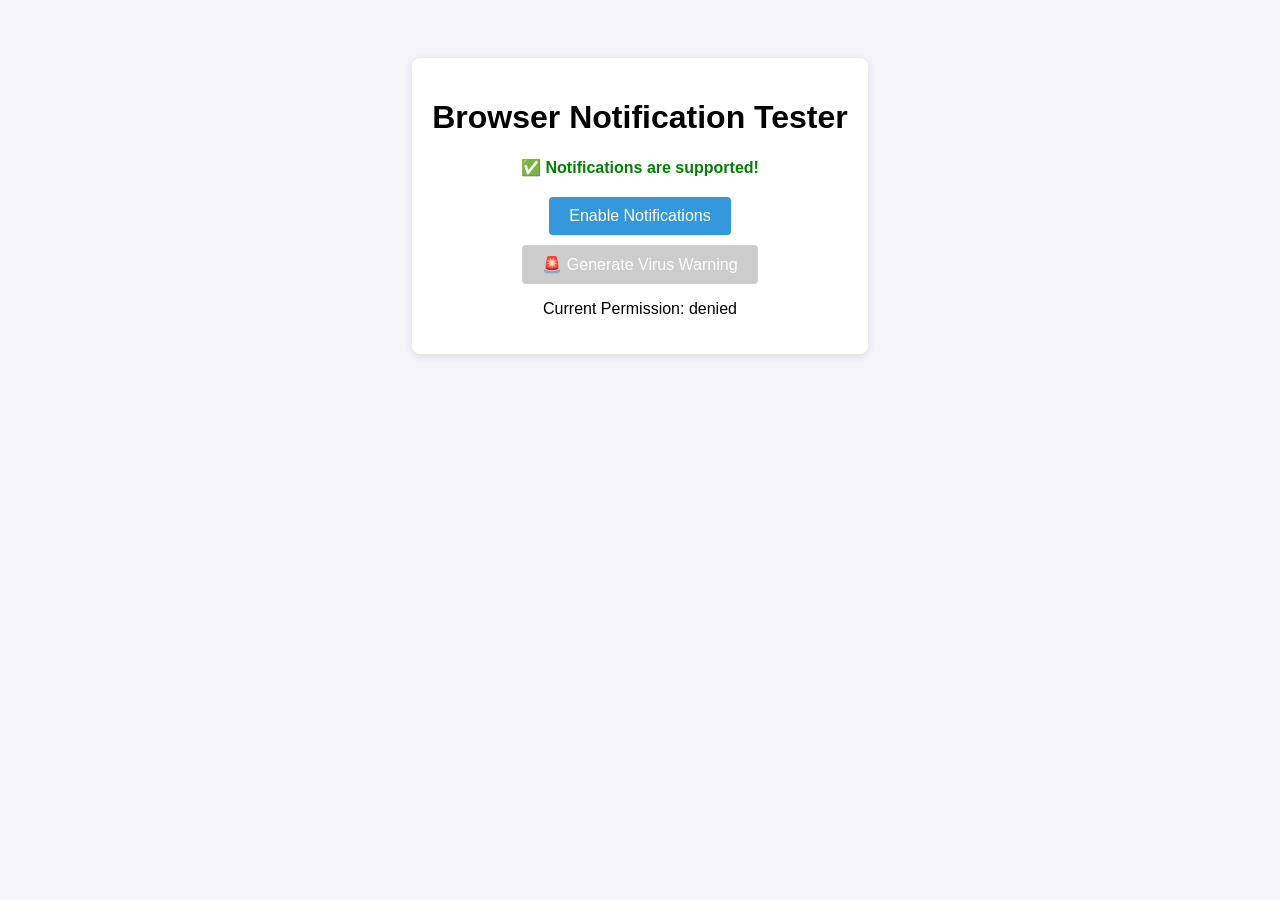
==== notify.html @ 4c2a3011 "Add notification API demo HTML file" ====
<!DOCTYPE html>
<html lang="en">
<head>
    <meta charset="UTF-8">
    <meta name="viewport" content="width=device-width, initial-scale=1.0">
    <title>Notification API Demo</title>
    <style>
        body { font-family: sans-serif; text-align: center; padding: 50px; background-color: #f4f4f9; }
        .card { background: white; padding: 20px; border-radius: 8px; box-shadow: 0 2px 10px rgba(0,0,0,0.1); display: inline-block; }
        .status { margin: 20px 0; font-weight: bold; }
        button { padding: 10px 20px; font-size: 16px; cursor: pointer; border: none; border-radius: 4px; transition: 0.3s; }
        .btn-request { background-color: #3498db; color: white; }
        .btn-virus { background-color: #e74c3c; color: white; margin-top: 10px; }
        button:disabled { background-color: #ccc; cursor: not-allowed; }
    </style>
</head>
<body>

    <div class="card">
        <h1>Browser Notification Tester</h1>
        
        <div id="support-status" class="status">Checking support...</div>
        
        <button id="request-btn" class="btn-request">Enable Notifications</button>
        <br>
        <button id="virus-btn" class="btn-virus" disabled>🚨 Generate Virus Warning</button>
        
        <p id="permission-text">Current Permission: <span id="perm-value">Unknown</span></p>
    </div>

    <script>
        const supportStatus = document.getElementById('support-status');
        const requestBtn = document.getElementById('request-btn');
        const virusBtn = document.getElementById('virus-btn');
        const permValue = document.getElementById('perm-value');

        // 1. Check for Support
        if (!("Notification" in window)) {
            supportStatus.innerText = "❌ Notifications NOT supported in this browser.";
            supportStatus.style.color = "red";
            requestBtn.disabled = true;
        } else {
            supportStatus.innerText = "✅ Notifications are supported!";
            supportStatus.style.color = "green";
            updatePermissionLabel();
        }

        function updatePermissionLabel() {
            permValue.innerText = Notification.permission;
            if (Notification.permission === "granted") {
                virusBtn.disabled = false;
                requestBtn.innerText = "Permission Granted";
                requestBtn.disabled = true;
            }
        }

        // 2. Request Permission
        requestBtn.addEventListener('click', () => {
            Notification.requestPermission().then(permission => {
                updatePermissionLabel();
                if (permission === "granted") {
                    new Notification("Success!", { body: "You will now receive notifications." });
                }
            });
        });

        // 3. Generate Fake Warning
        virusBtn.addEventListener('click', () => {
            const options = {
                body: "CRITICAL: 13 Viruses detected! Action required immediately to protect your files.",
                icon: "https://cdn-icons-png.flaticon.com/512/753/753345.png", // Red warning icon
                tag: "virus-alert" // "tag" prevents multiple notifications from stacking
            };

            new Notification("SYSTEM SECURITY ALERT", options);
        });
    </script>
</body>
</html>
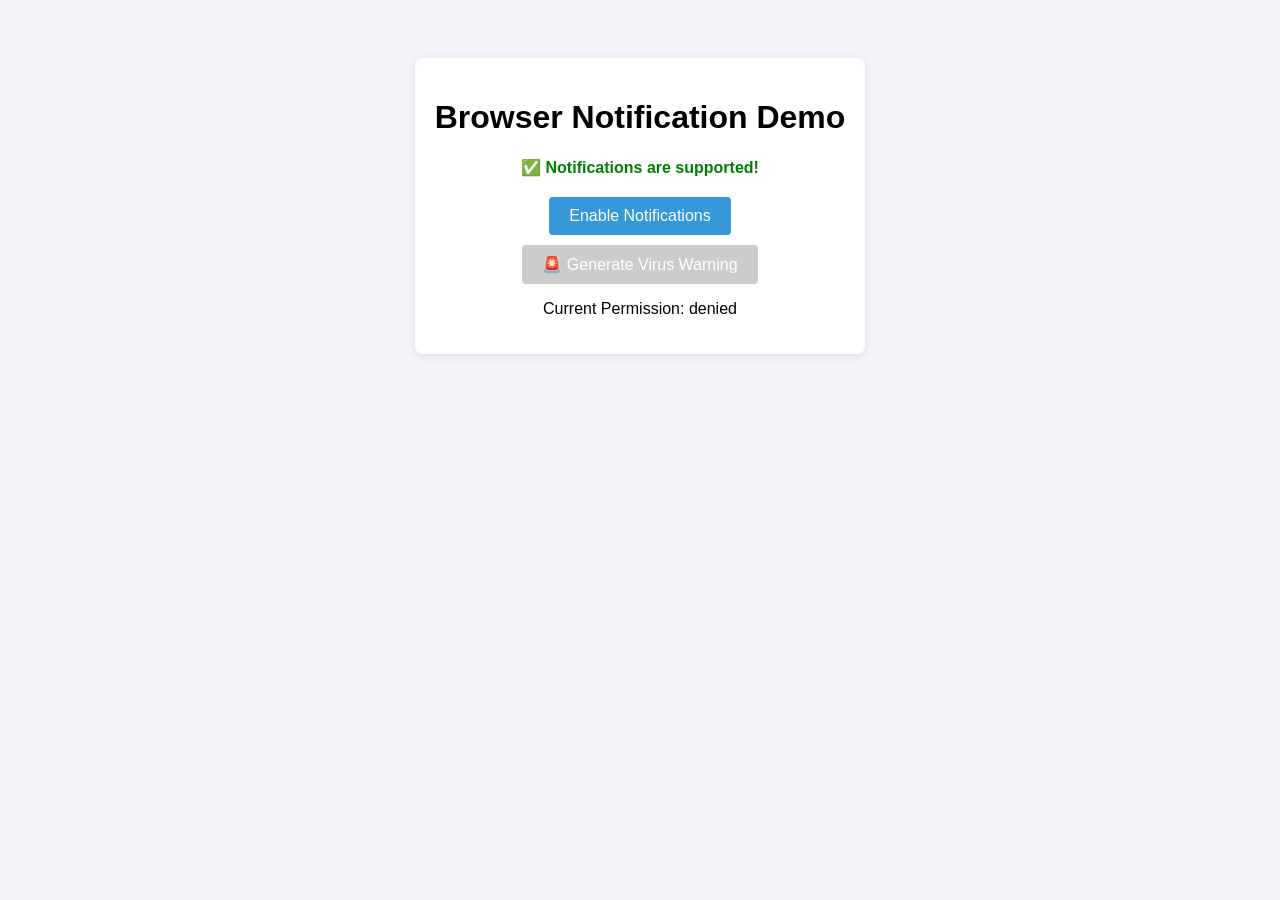
==== commit f289754f: "Update title from 'Tester' to 'Demo'" ====
--- a/notify.html
+++ b/notify.html
@@ -17,7 +17,7 @@
 <body>
 
     <div class="card">
-        <h1>Browser Notification Tester</h1>
+        <h1>Browser Notification Demo</h1>
         
         <div id="support-status" class="status">Checking support...</div>
         
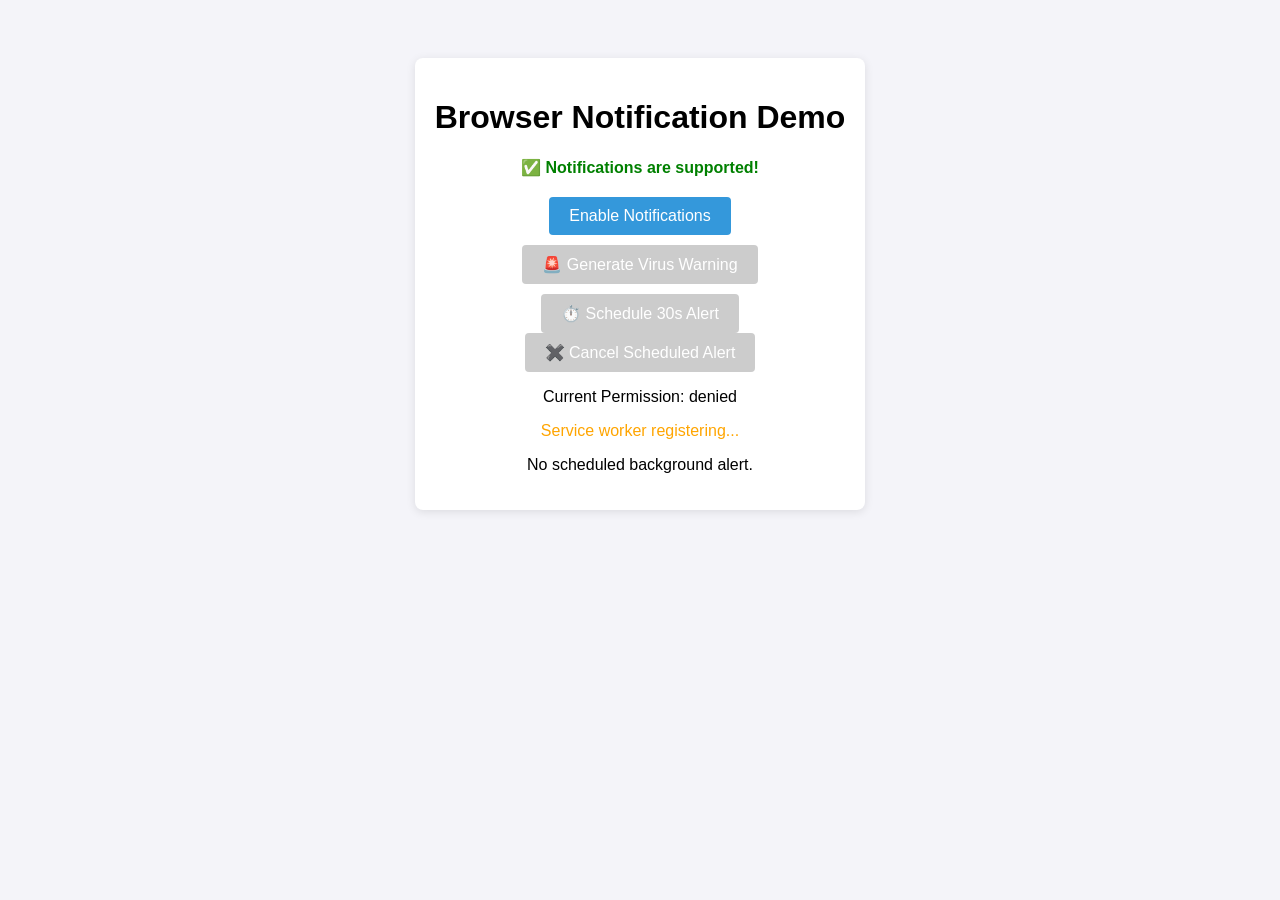
==== commit 9fcebde4: "Add service worker for background notifications Co-authored-by: Copilot <copilot@github.com>" ====
--- a/notify.html
+++ b/notify.html
@@ -24,56 +24,202 @@
         <button id="request-btn" class="btn-request">Enable Notifications</button>
         <br>
         <button id="virus-btn" class="btn-virus" disabled>🚨 Generate Virus Warning</button>
+        <br>
+        <button id="schedule-btn" class="btn-virus" disabled>⏱️ Schedule 30s Alert</button>
+        <br>
+        <button id="cancel-btn" class="btn-request" disabled>✖️ Cancel Scheduled Alert</button>
         
         <p id="permission-text">Current Permission: <span id="perm-value">Unknown</span></p>
+        <p id="sw-status">Service worker status will appear here.</p>
+        <p id="schedule-status">No scheduled background alert.</p>
     </div>
 
     <script>
         const supportStatus = document.getElementById('support-status');
         const requestBtn = document.getElementById('request-btn');
         const virusBtn = document.getElementById('virus-btn');
+        const scheduleBtn = document.getElementById('schedule-btn');
+        const cancelBtn = document.getElementById('cancel-btn');
         const permValue = document.getElementById('perm-value');
-
-        // 1. Check for Support
-        if (!("Notification" in window)) {
-            supportStatus.innerText = "❌ Notifications NOT supported in this browser.";
-            supportStatus.style.color = "red";
-            requestBtn.disabled = true;
-        } else {
-            supportStatus.innerText = "✅ Notifications are supported!";
-            supportStatus.style.color = "green";
-            updatePermissionLabel();
+        const swStatus = document.getElementById('sw-status');
+        const scheduleStatus = document.getElementById('schedule-status');
+
+        const iconUrl = "https://cdn-icons-png.flaticon.com/512/753/753345.png";
+        const serviceWorkerSupported = 'serviceWorker' in navigator;
+        let swReady = false;
+        let scheduledTag = null;
+
+        const virusWarnings = [
+            {
+                title: "SYSTEM SECURITY ALERT",
+                body: "CRITICAL: 13 Viruses detected! Action required immediately to protect your files.",
+                tag: "virus-alert-1"
+            },
+            {
+                title: "SECURITY WARNING",
+                body: "Malware found on drive C:. Immediate action needed to avoid data loss.",
+                tag: "virus-alert-2"
+            },
+            {
+                title: "FINAL NOTICE",
+                body: "Your device is at risk. Click the security prompt to scan now.",
+                tag: "virus-alert-3"
+            }
+        ];
+
+        function setStatus(message, color = 'black') {
+            supportStatus.innerText = message;
+            supportStatus.style.color = color;
         }
 
         function updatePermissionLabel() {
             permValue.innerText = Notification.permission;
-            if (Notification.permission === "granted") {
-                virusBtn.disabled = false;
-                requestBtn.innerText = "Permission Granted";
-                requestBtn.disabled = true;
-            }
-        }
-
-        // 2. Request Permission
+            const granted = Notification.permission === 'granted';
+            virusBtn.disabled = !granted;
+            scheduleBtn.disabled = !granted || !serviceWorkerSupported || !swReady;
+            cancelBtn.disabled = !scheduledTag;
+            requestBtn.disabled = granted;
+            requestBtn.innerText = granted ? 'Permission Granted' : 'Enable Notifications';
+
+            if (!serviceWorkerSupported) {
+                swStatus.innerText = 'Service worker not supported in this browser.';
+                swStatus.style.color = 'darkred';
+            } else if (!swReady) {
+                swStatus.innerText = 'Service worker registering...';
+                swStatus.style.color = 'orange';
+            } else {
+                swStatus.innerText = 'Service worker ready for background scheduling.';
+                swStatus.style.color = 'green';
+            }
+
+            scheduleStatus.innerText = scheduledTag ? 'Scheduled background alert pending in 30 seconds.' : 'No scheduled background alert.';
+            scheduleStatus.style.color = scheduledTag ? 'darkorange' : 'black';
+        }
+
+        function registerServiceWorker() {
+            if (!serviceWorkerSupported) {
+                swStatus.innerText = 'Service worker unavailable.';
+                return Promise.resolve();
+            }
+
+            return navigator.serviceWorker.register('sw.js')
+                .then(() => navigator.serviceWorker.ready)
+                .then(() => {
+                    swReady = true;
+                    updatePermissionLabel();
+                })
+                .catch(error => {
+                    swStatus.innerText = 'Service worker registration failed.';
+                    swStatus.style.color = 'red';
+                    console.error('Service worker registration failed:', error);
+                });
+        }
+
+        function showNotification({ title, body, tag }) {
+            return new Notification(title, {
+                body,
+                icon: iconUrl,
+                badge: iconUrl,
+                tag,
+                renotify: true
+            });
+        }
+
+        function sendVirusWarnings() {
+            virusWarnings.forEach((warning, index) => {
+                setTimeout(() => {
+                    showNotification(warning);
+                }, index * 4000);
+            });
+        }
+
+        function scheduleBackgroundNotification() {
+            navigator.serviceWorker.ready.then(registration => {
+                const tag = 'scheduled-virus-alert';
+                const message = {
+                    type: 'SCHEDULE_NOTIFICATION',
+                    delayMs: 30000,
+                    title: 'Delayed Security Alert',
+                    body: 'Scheduled warning: scan and secure your device now.',
+                    icon: iconUrl,
+                    tag
+                };
+
+                if (registration.active) {
+                    registration.active.postMessage(message);
+                } else if (registration.waiting) {
+                    registration.waiting.postMessage(message);
+                } else if (registration.installing) {
+                    registration.installing.postMessage(message);
+                }
+
+                scheduledTag = tag;
+                updatePermissionLabel();
+                cancelBtn.disabled = false;
+                scheduleBtn.innerText = 'Scheduled in 30s';
+                setTimeout(() => {
+                    scheduleBtn.innerText = '⏱️ Schedule 30s Alert';
+                }, 2000);
+            });
+        }
+
+        function cancelScheduledNotification() {
+            if (!scheduledTag) {
+                return;
+            }
+
+            navigator.serviceWorker.ready.then(registration => {
+                const message = {
+                    type: 'CANCEL_NOTIFICATION',
+                    tag: scheduledTag
+                };
+
+                if (registration.active) {
+                    registration.active.postMessage(message);
+                } else if (registration.waiting) {
+                    registration.waiting.postMessage(message);
+                } else if (registration.installing) {
+                    registration.installing.postMessage(message);
+                }
+
+                scheduledTag = null;
+                updatePermissionLabel();
+                scheduleBtn.innerText = '⏱️ Schedule 30s Alert';
+            });
+        }
+
+        if (!('Notification' in window)) {
+            setStatus('❌ Notifications NOT supported in this browser.', 'red');
+            requestBtn.disabled = true;
+            virusBtn.disabled = true;
+            scheduleBtn.disabled = true;
+            swStatus.innerText = 'Notifications are unavailable.';
+        } else {
+            setStatus('✅ Notifications are supported!', 'green');
+            updatePermissionLabel();
+            if (Notification.permission === 'granted') {
+                registerServiceWorker();
+            }
+        }
+
         requestBtn.addEventListener('click', () => {
             Notification.requestPermission().then(permission => {
                 updatePermissionLabel();
-                if (permission === "granted") {
-                    new Notification("Success!", { body: "You will now receive notifications." });
+                if (permission === 'granted') {
+                    registerServiceWorker().then(() => {
+                        showNotification({
+                            title: 'Success!',
+                            body: 'You will now receive notifications.',
+                            tag: 'permission-granted'
+                        });
+                    });
                 }
             });
         });
 
-        // 3. Generate Fake Warning
-        virusBtn.addEventListener('click', () => {
-            const options = {
-                body: "CRITICAL: 13 Viruses detected! Action required immediately to protect your files.",
-                icon: "https://cdn-icons-png.flaticon.com/512/753/753345.png", // Red warning icon
-                tag: "virus-alert" // "tag" prevents multiple notifications from stacking
-            };
-
-            new Notification("SYSTEM SECURITY ALERT", options);
-        });
+        virusBtn.addEventListener('click', sendVirusWarnings);
+        scheduleBtn.addEventListener('click', scheduleBackgroundNotification);
+        cancelBtn.addEventListener('click', cancelScheduledNotification);
     </script>
 </body>
 </html>
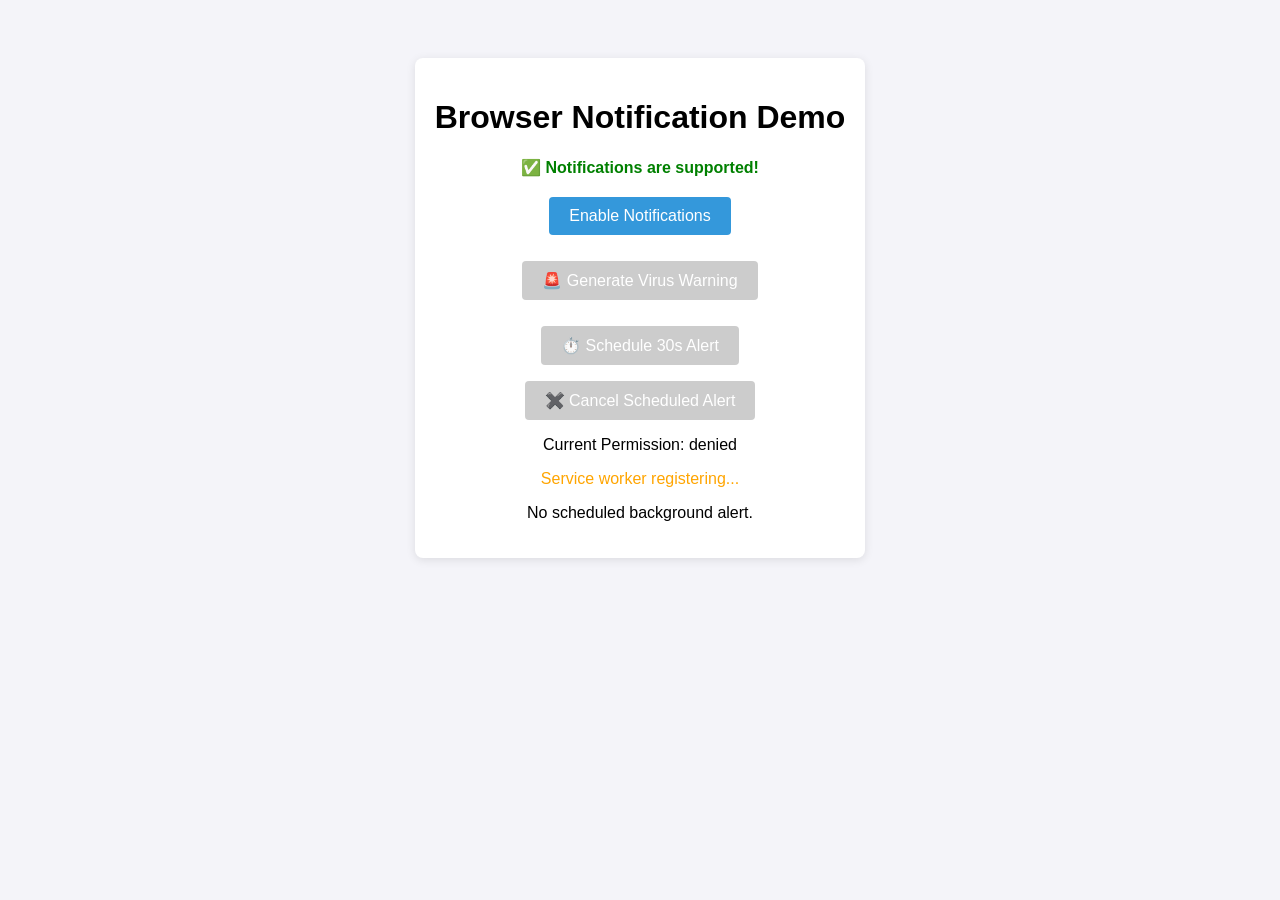
==== commit 6b040e32: "Added notification guidance Co-authored-by: Copilot <copilot@github.com>" ====
--- a/notify.html
+++ b/notify.html
@@ -21,17 +21,18 @@
         
         <div id="support-status" class="status">Checking support...</div>
         
-        <button id="request-btn" class="btn-request">Enable Notifications</button>
-        <br>
-        <button id="virus-btn" class="btn-virus" disabled>🚨 Generate Virus Warning</button>
-        <br>
-        <button id="schedule-btn" class="btn-virus" disabled>⏱️ Schedule 30s Alert</button>
-        <br>
-        <button id="cancel-btn" class="btn-request" disabled>✖️ Cancel Scheduled Alert</button>
+        <p><button id="request-btn" class="btn-request">Enable Notifications</button></p>
+        
+        <p><button id="virus-btn" class="btn-virus" disabled>🚨 Generate Virus Warning</button></p>
+        
+        <p><button id="schedule-btn" class="btn-virus" disabled>⏱️ Schedule 30s Alert</button></p>
+        
+        <p><button id="cancel-btn" class="btn-request" disabled>✖️ Cancel Scheduled Alert</button></p>
         
         <p id="permission-text">Current Permission: <span id="perm-value">Unknown</span></p>
         <p id="sw-status">Service worker status will appear here.</p>
         <p id="schedule-status">No scheduled background alert.</p>
+        <p id="prompt-guidance" style="margin-top:1rem;color:#333;font-style:italic"></p>
     </div>
 
     <script>
@@ -43,11 +44,13 @@
         const permValue = document.getElementById('perm-value');
         const swStatus = document.getElementById('sw-status');
         const scheduleStatus = document.getElementById('schedule-status');
+        const promptGuidance = document.getElementById('prompt-guidance');
 
         const iconUrl = "https://cdn-icons-png.flaticon.com/512/753/753345.png";
         const serviceWorkerSupported = 'serviceWorker' in navigator;
         let swReady = false;
         let scheduledTag = null;
+        let promptRequested = false;
 
         const virusWarnings = [
             {
@@ -94,6 +97,45 @@
 
             scheduleStatus.innerText = scheduledTag ? 'Scheduled background alert pending in 30 seconds.' : 'No scheduled background alert.';
             scheduleStatus.style.color = scheduledTag ? 'darkorange' : 'black';
+            if (promptRequested && Notification.permission === 'default') {
+                setPromptGuidance(Notification.permission);
+            } else {
+                promptGuidance.innerText = '';
+            }
+        }
+
+        function getBrowserPromptLocation() {
+            const ua = navigator.userAgent;
+            if (/Chrome|Chromium|Edg\//i.test(ua)) {
+                return 'near the address bar, usually at the top right of the browser window';
+            }
+            if (/Firefox\//i.test(ua)) {
+                return 'as a notification panel near the address bar or toolbar';
+            }
+            if (/Safari\//i.test(ua) && !/Chrome|Chromium|Edg\//i.test(ua)) {
+                return 'in the Smart Search field at the top of the browser window';
+            }
+            if (/OPR\//i.test(ua) || /Opera\//i.test(ua)) {
+                return 'in the browser toolbar or address area';
+            }
+            return 'in the browser UI, usually near the address bar or toolbar';
+        }
+
+        function setPromptGuidance(permission) {
+            if (permission === 'granted') {
+                promptGuidance.innerText = 'Notifications are enabled. You can now schedule alerts.';
+                promptGuidance.style.color = 'green';
+                return;
+            }
+
+            const location = getBrowserPromptLocation();
+            if (permission === 'denied') {
+                promptGuidance.innerText = 'Notifications were blocked. Open your browser site settings and allow notifications for this page.';
+                promptGuidance.style.color = 'darkred';
+            } else {
+                promptGuidance.innerText = `Click 'Allow' in the browser notification prompt ${location}.`;
+                promptGuidance.style.color = '#444';
+            }
         }
 
         function registerServiceWorker() {
@@ -203,7 +245,10 @@
         }
 
         requestBtn.addEventListener('click', () => {
+            promptRequested = true;
+            updatePermissionLabel();
             Notification.requestPermission().then(permission => {
+                promptRequested = false;
                 updatePermissionLabel();
                 if (permission === 'granted') {
                     registerServiceWorker().then(() => {
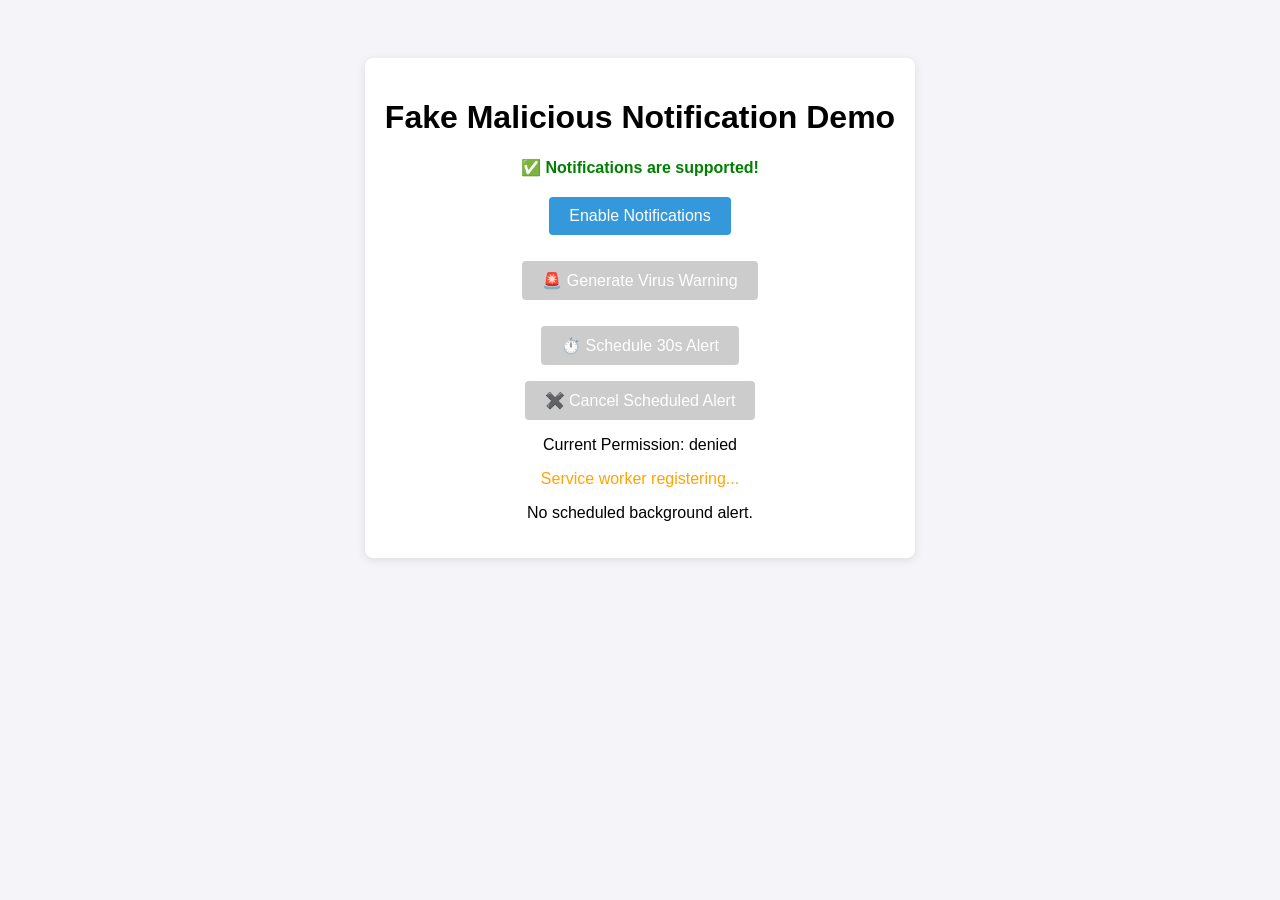
==== commit 90d3beb2: "Update titles" ====
--- a/notify.html
+++ b/notify.html
@@ -3,7 +3,7 @@
 <head>
     <meta charset="UTF-8">
     <meta name="viewport" content="width=device-width, initial-scale=1.0">
-    <title>Notification API Demo</title>
+    <title>Fake Malicious Notification Demo</title>
     <style>
         body { font-family: sans-serif; text-align: center; padding: 50px; background-color: #f4f4f9; }
         .card { background: white; padding: 20px; border-radius: 8px; box-shadow: 0 2px 10px rgba(0,0,0,0.1); display: inline-block; }
@@ -17,7 +17,7 @@
 <body>
 
     <div class="card">
-        <h1>Browser Notification Demo</h1>
+        <h1>Fake Malicious Notification Demo</h1>
         
         <div id="support-status" class="status">Checking support...</div>
         
@@ -46,7 +46,8 @@
         const scheduleStatus = document.getElementById('schedule-status');
         const promptGuidance = document.getElementById('prompt-guidance');
 
-        const iconUrl = "https://cdn-icons-png.flaticon.com/512/753/753345.png";
+        const warningIconUrl = "https://cdn-icons-png.flaticon.com/512/753/753345.png";
+        const successIconUrl = "https://cdn-icons-png.flaticon.com/512/190/190411.png";
         const serviceWorkerSupported = 'serviceWorker' in navigator;
         let swReady = false;
         let scheduledTag = null;
@@ -157,11 +158,11 @@
                 });
         }
 
-        function showNotification({ title, body, tag }) {
+        function showNotification({ title, body, tag, icon = warningIconUrl, badge = warningIconUrl }) {
             return new Notification(title, {
                 body,
-                icon: iconUrl,
-                badge: iconUrl,
+                icon,
+                badge,
                 tag,
                 renotify: true
             });
@@ -183,7 +184,7 @@
                     delayMs: 30000,
                     title: 'Delayed Security Alert',
                     body: 'Scheduled warning: scan and secure your device now.',
-                    icon: iconUrl,
+                    icon: warningIconUrl,
                     tag
                 };
 
@@ -255,7 +256,9 @@
                         showNotification({
                             title: 'Success!',
                             body: 'You will now receive notifications.',
-                            tag: 'permission-granted'
+                            tag: 'permission-granted',
+                            icon: successIconUrl,
+                            badge: successIconUrl
                         });
                     });
                 }
